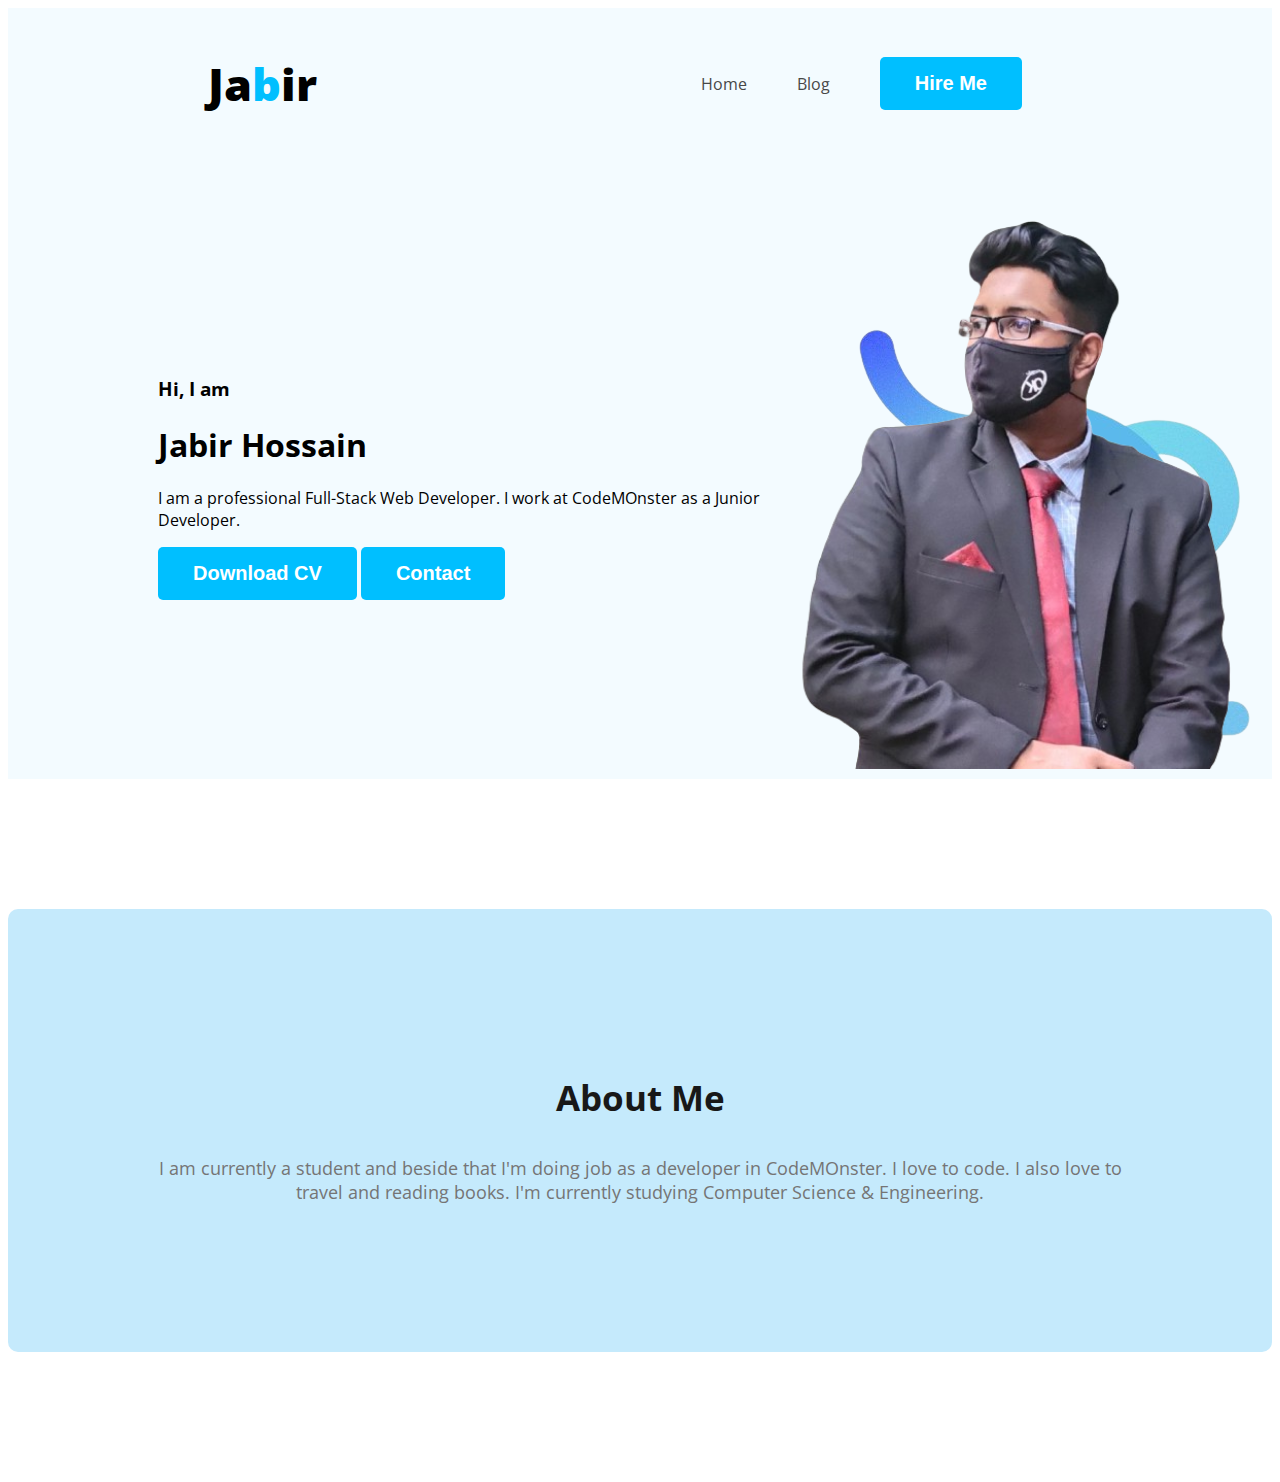
==== myport.html @ cfe682ff "Added a little bit of about section" ====
<!DOCTYPE html>
<html lang="en">
<head>
    <meta charset="UTF-8">
    <meta name="viewport" content="width=device-width, initial-scale=1.0">
    <title>My Web Dev Portfolio</title>

    <link rel="preconnect" href="https://fonts.googleapis.com">
<link rel="preconnect" href="https://fonts.gstatic.com" crossorigin>
<link href="https://fonts.googleapis.com/css2?family=Open+Sans:wght@400;700;800&display=swap" rel="stylesheet">

    <link rel="stylesheet" href="styles/webport.css">
</head>
<body>

    <header class="header" style="background-image: url('home.png');">
        <nav>
            <h3 class="nav-name">
                Ja<span class="spname">b</span>ir
            </h3>

            <ul>
                <li><a href="">Home</a></li>
                <li><a href="">Blog</a></li>
                <li>
                    <button class="pri-button1">
                        Hire Me
                    </button>
                </li>
            </ul>
        </nav>

        <div class="banner">
            <div class="banner-cont">
                <h3 class="ban-greet">Hi, I am</h3>
                <h1 class="ban-titl">Jabir Hossain</h1>
                <p banner-des>I am a professional Full-Stack Web Developer. I work at CodeMOnster as a Junior Developer. </p>
                <button class="pri-button1">Download CV</button>
                <button class="pri-button1">Contact</button>
            </div>
            <img class="main-pic" src="me.png" alt="">
        </div>

    </header>

    <main>

    </main>
        <section class="about">
            <h3 class="sec-titl">About Me</h3>
            <p class="sec-des">I am currently a student and beside that I'm doing job as a developer in CodeMOnster. I love to code. I also love to travel and reading books. I'm currently studying Computer Science & Engineering.</p>
        </section>

    <footer>

    </footer>
    
</body>
</html>
---- styles/webport.css ----
body{
    font-family: 'Open Sans', sans-serif;
}

nav{
    display: flex;
    justify-content: space-between;
    align-items: center;
    margin: 0 200px;
}

.spname{
    color:deepskyblue;
}

.nav-name{
    font-size: 45px;
    font-weight: 800;
}

nav>ul{
    display: flex;
    align-items:center;
    
}

nav li{
    list-style: none;
    margin-right: 50px;
    text-decoration: none;
    
}

nav a{
    text-decoration: none;
    color: #474747;
}

.pri-button1{
    border-radius: 5px;
    background: deepskyblue;
    border: 0;
    color: #fff;
    font-size: 20px;
    font-weight: 700;
    padding: 15px 35px;
}

.header{
    background-color:#f3fbff ;
    background-repeat: no-repeat;
    background-position: bottom right;
}

.banner{
    padding: 30px 30px 10px 150px;
    display: flex;
    align-items: center;
    justify-content: space-between;
}

.banner-cont{
    max-width: 500;
}
.banner .main-pic{
    width: 500px;
}

.banner-greet{
    font-size: 45px;
    color: #474747;
    margin-bottom: 0;
    
}

.banner-titl{
    font-size: 85px;
    font-weight: 700;
    margin-top: 5px;
    margin-bottom: 20px;
}

.banner-des{
    margin-top: 5px;
    margin-bottom: 20px;
}

/* Main section style starts */


/* About section */
.about{
    padding: 130px;
    border-radius: 10px;
    background-color: #c5eafc;
    margin: 130px 0;
}    

.sec-titl{
    color: #181818;
    text-align: center;
    font-size: 35px;
    font-weight: 700;
}

.sec-des{
    color: #757575;
    text-align: center;
    font-size: 18px;
}
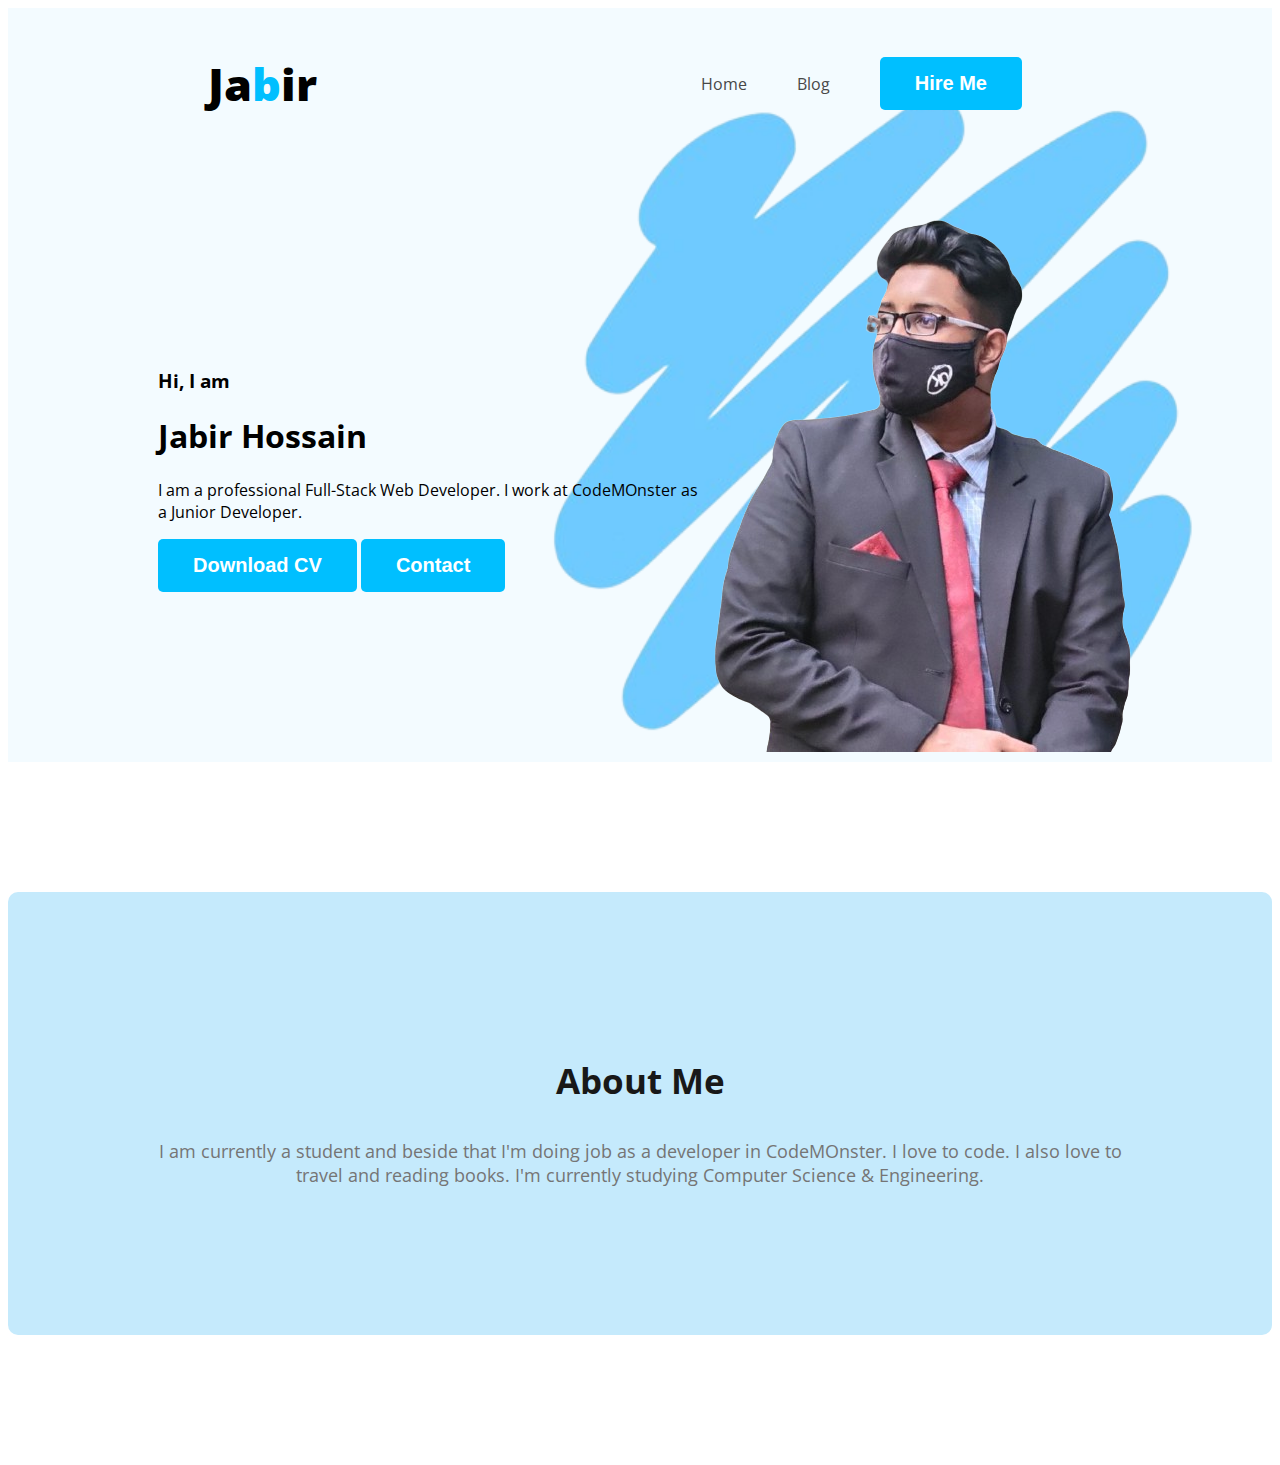
==== commit c43b829f: "added new background and set the image" ====
--- a/myport.html
+++ b/myport.html
@@ -13,7 +13,7 @@
 </head>
 <body>
 
-    <header class="header" style="background-image: url('home.png');">
+    <header class="header" style="background-image: url('bgr.png'); background-size: 800px 700px">
         <nav>
             <h3 class="nav-name">
                 Ja<span class="spname">b</span>ir
--- a/styles/webport.css
+++ b/styles/webport.css
@@ -85,6 +85,10 @@
     margin-bottom: 20px;
 }
 
+.main-pic{
+    margin-right: 100px;
+}
+
 /* Main section style starts */
 
 
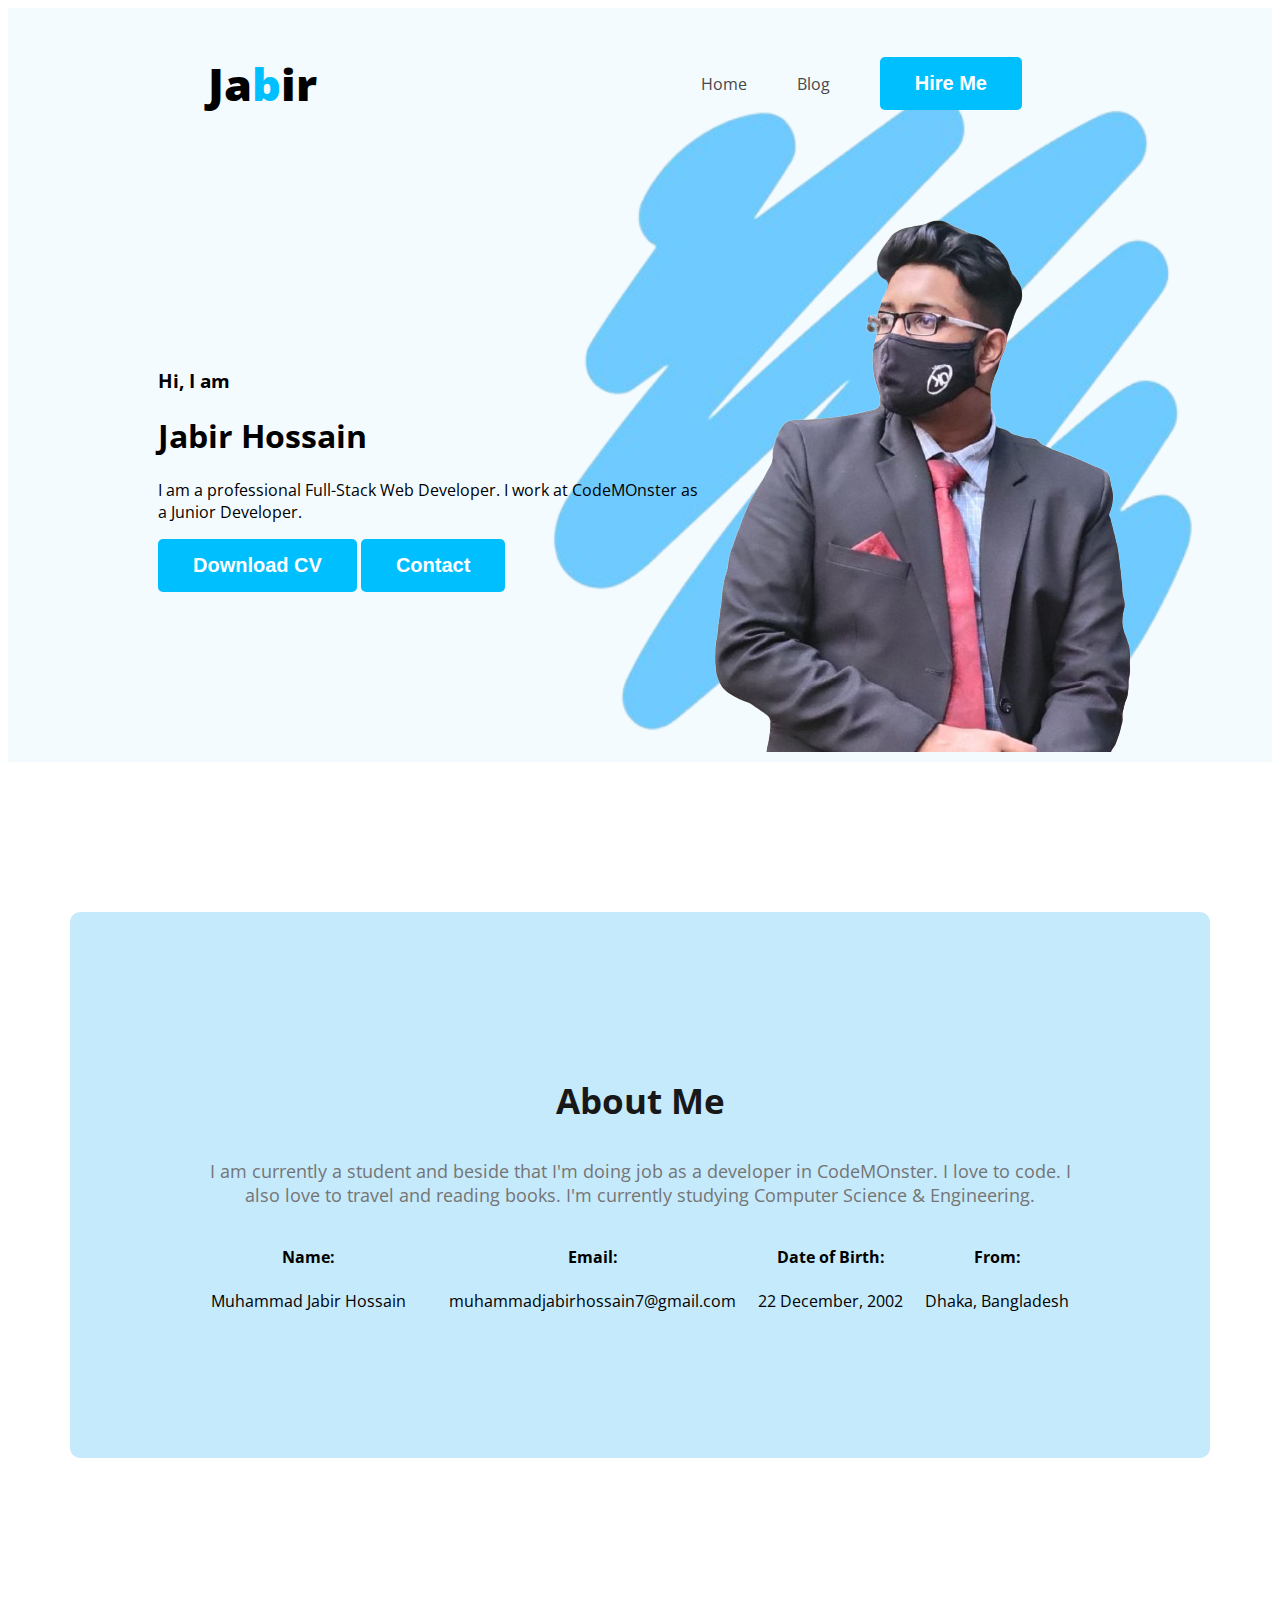
==== commit dfb3179d: "Completed about section" ====
--- a/myport.html
+++ b/myport.html
@@ -44,12 +44,41 @@
     </header>
 
     <main>
-
-    </main>
         <section class="about">
             <h3 class="sec-titl">About Me</h3>
             <p class="sec-des">I am currently a student and beside that I'm doing job as a developer in CodeMOnster. I love to code. I also love to travel and reading books. I'm currently studying Computer Science & Engineering.</p>
+
+            <div class="abt-info-cont">
+
+                <div class="abt-info">
+                    <h4 class="info-title">Name:</h4>
+                    <p class="info-des">Muhammad Jabir Hossain</p>
+                </div>
+
+                <div class="abt-info">
+                    <h4 class="info-title"></h4>
+                    <p class="info-des"></p>
+                </div>
+
+                <div class="abt-info">
+                    <h4 class="info-title">Email:</h4>
+                    <p class="info-des">muhammadjabirhossain7@gmail.com</p>
+                </div>
+
+                <div class="abt-info">
+                    <h4 class="info-title">Date of Birth:</h4>
+                    <p class="info-des">22 December, 2002</p>
+                </div>
+
+                <div class="abt-info">
+                    <h4 class="info-title">From:</h4>
+                    <p class="info-des">Dhaka, Bangladesh</p>
+                </div>
+
+            </div>
         </section>
+    </main>
+        
 
     <footer>
 
--- a/styles/webport.css
+++ b/styles/webport.css
@@ -90,6 +90,10 @@
 }
 
 /* Main section style starts */
+main{
+    max-width: 1140px;
+    margin: 0 auto;
+}
 
 
 /* About section */
@@ -97,7 +101,7 @@
     padding: 130px;
     border-radius: 10px;
     background-color: #c5eafc;
-    margin: 130px 0;
+    margin: 150px 0;
 }    
 
 .sec-titl{
@@ -111,4 +115,13 @@
     color: #757575;
     text-align: center;
     font-size: 18px;
+}
+
+.abt-info-cont{
+    display: flex;
+    justify-content: space-around;
+}
+
+.abt-info{
+    text-align: center;
 }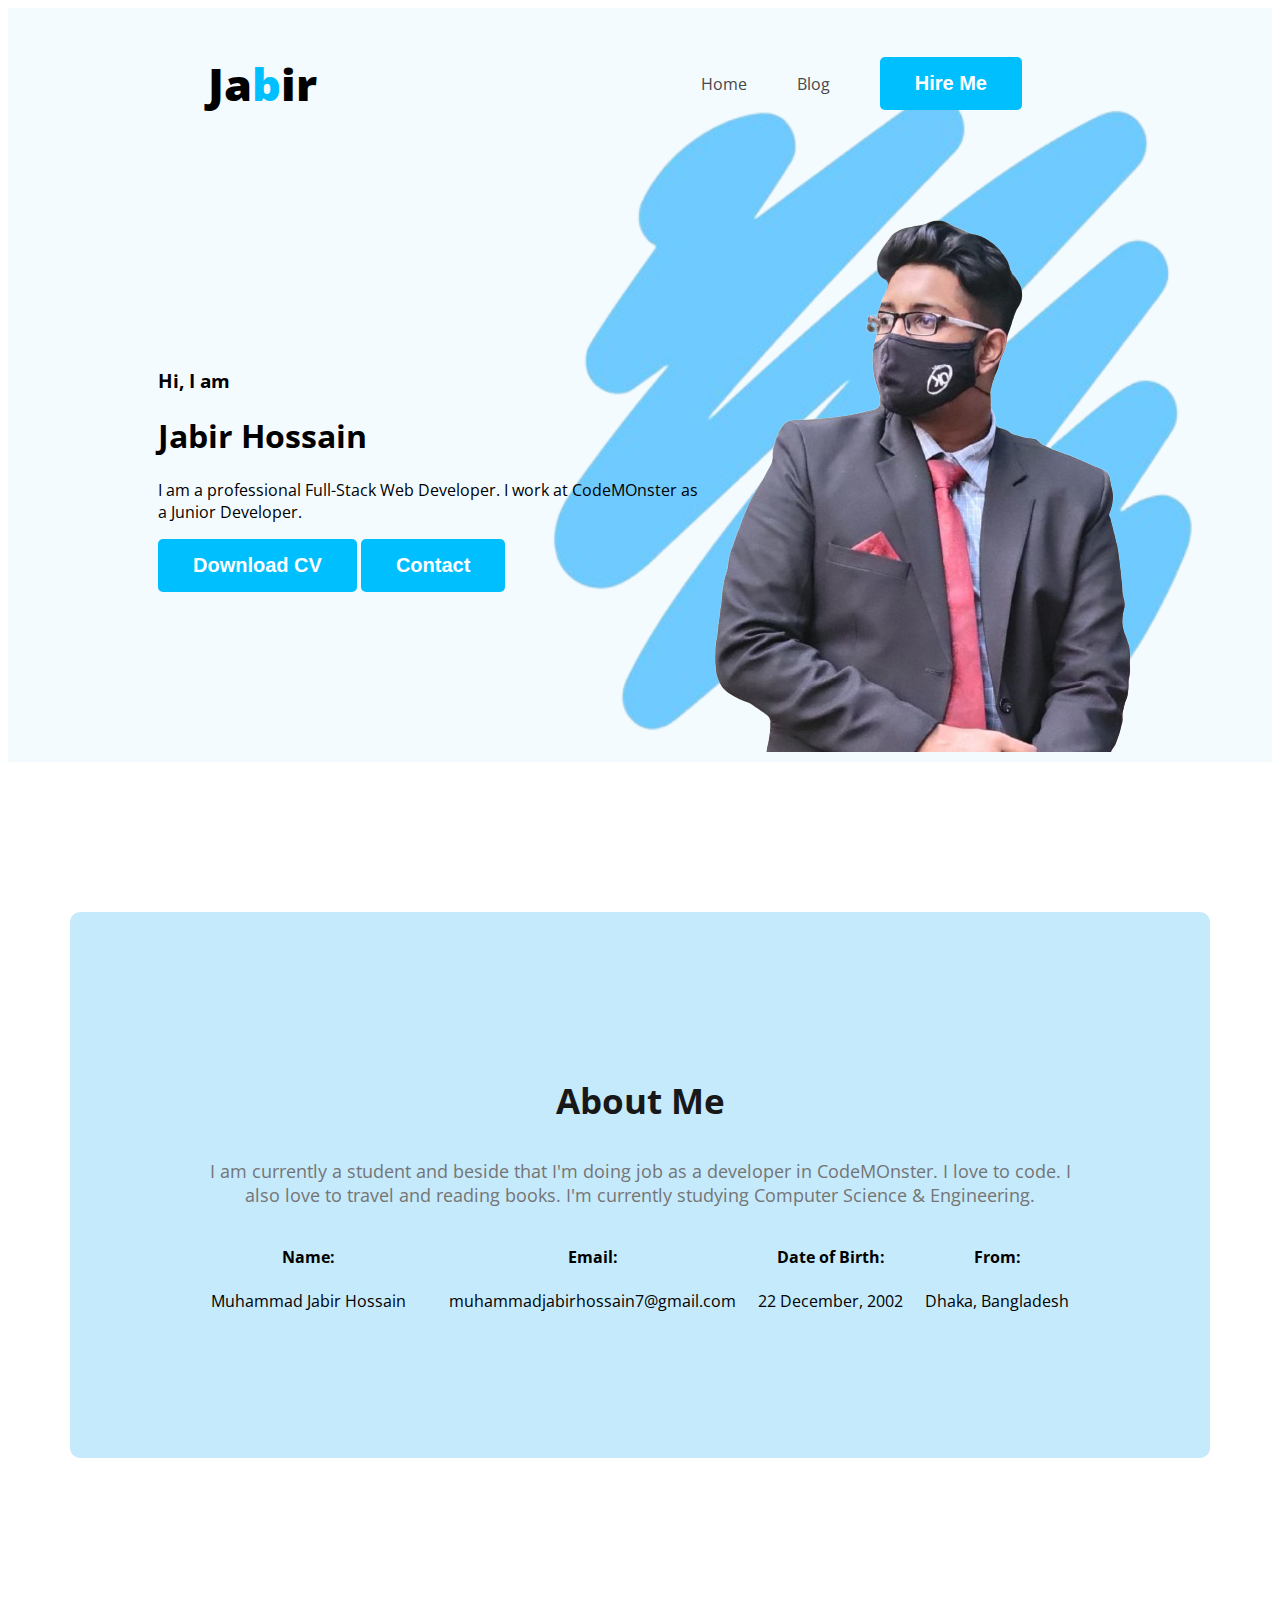
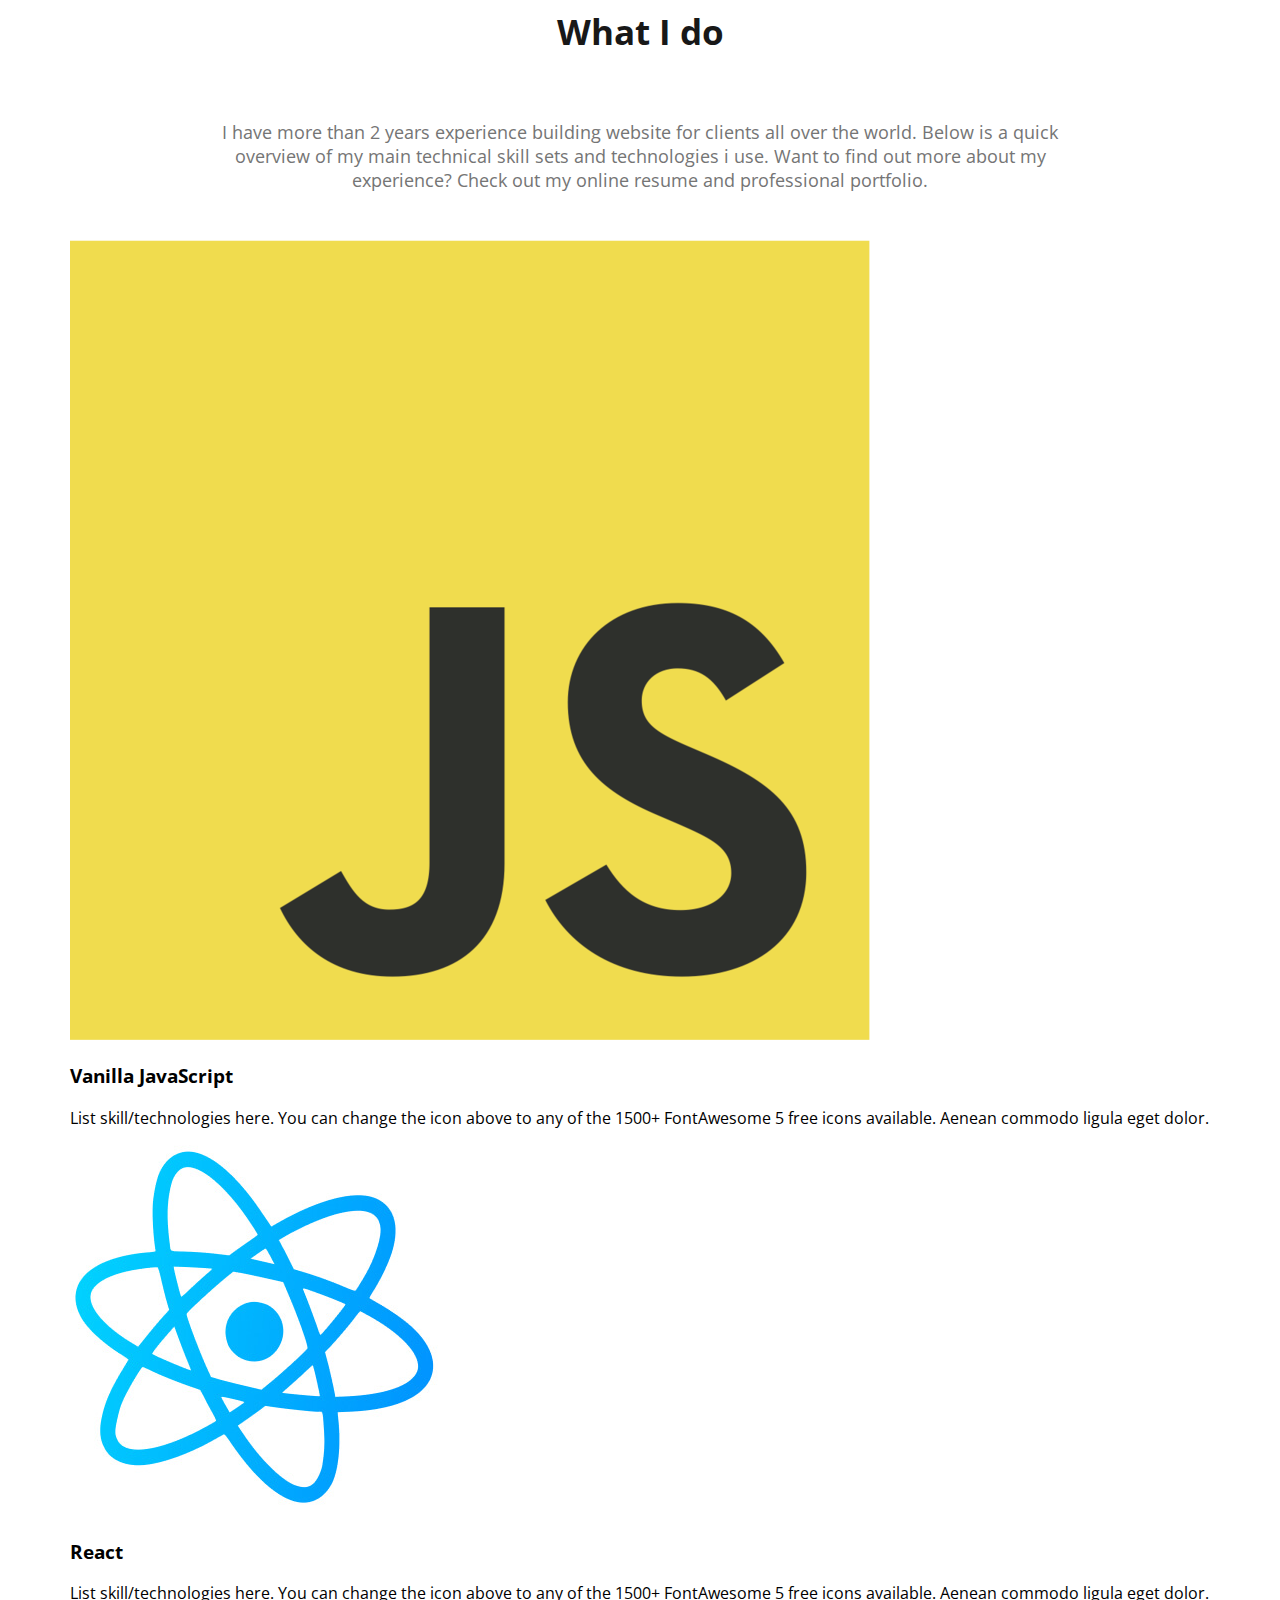
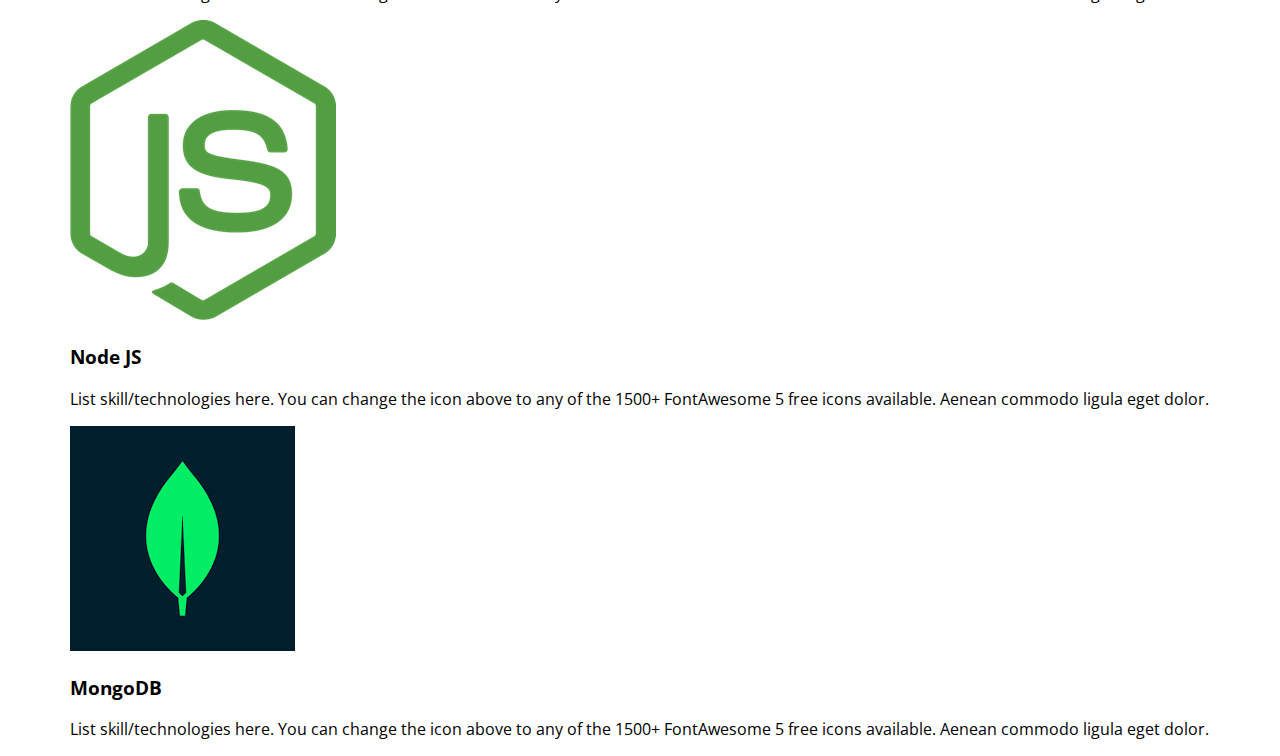
==== commit 6be897e0: "Added elements to What I do section" ====
--- a/myport.html
+++ b/myport.html
@@ -77,6 +77,43 @@
 
             </div>
         </section>
+
+
+        <!-- What I do section -->
+        <section>
+            <h3 class="sec-titl">What I do</h3>
+            <p id="i-do-des" class="sec-des">
+                I have more than 2 years experience building website for clients all over the world. Below is a quick overview of my main technical skill sets and technologies i use. Want to find out more about my experience? Check out my online resume and professional portfolio.
+            </p>
+            <div class="skills-cont">
+                <div class="skill">
+                    <img src="js.png" alt="">
+                    <h3 class="skill-titl">Vanilla JavaScript</h3>
+                    <p class="skill-des">List skill/technologies here. You can change the icon above to any of the 1500+ FontAwesome 5 free icons available. Aenean commodo ligula eget dolor.</p>
+                </div>
+
+                <div class="skill">
+                    <img src="react.jpg" alt="">
+                    <h3 class="skill-titl">React</h3>
+                    <p class="skill-des">List skill/technologies here. You can change the icon above to any of the 1500+ FontAwesome 5 free icons available. Aenean commodo ligula eget dolor.</p>
+                </div>
+
+                <div class="skill">
+                    <img src="nodejs.png" alt="">
+                    <h3 class="skill-titl">Node JS</h3>
+                    <p class="skill-des">List skill/technologies here. You can change the icon above to any of the 1500+ FontAwesome 5 free icons available. Aenean commodo ligula eget dolor.         </p>
+                </div>
+
+                <div class="skill">
+                    <img src="mongodb.png" alt="">
+                    <h3 class="skill-titl">MongoDB</h3>
+                    <p class="skill-des">List skill/technologies here. You can change the icon above to any of the 1500+ FontAwesome 5 free icons available. Aenean commodo ligula eget dolor.</p>
+                </div>
+            </div>
+
+        </section>
+
+
     </main>
         
 
--- a/styles/webport.css
+++ b/styles/webport.css
@@ -124,4 +124,9 @@
 
 .abt-info{
     text-align: center;
+}
+
+
+#i-do-des{
+    padding: 30px 150px;
 }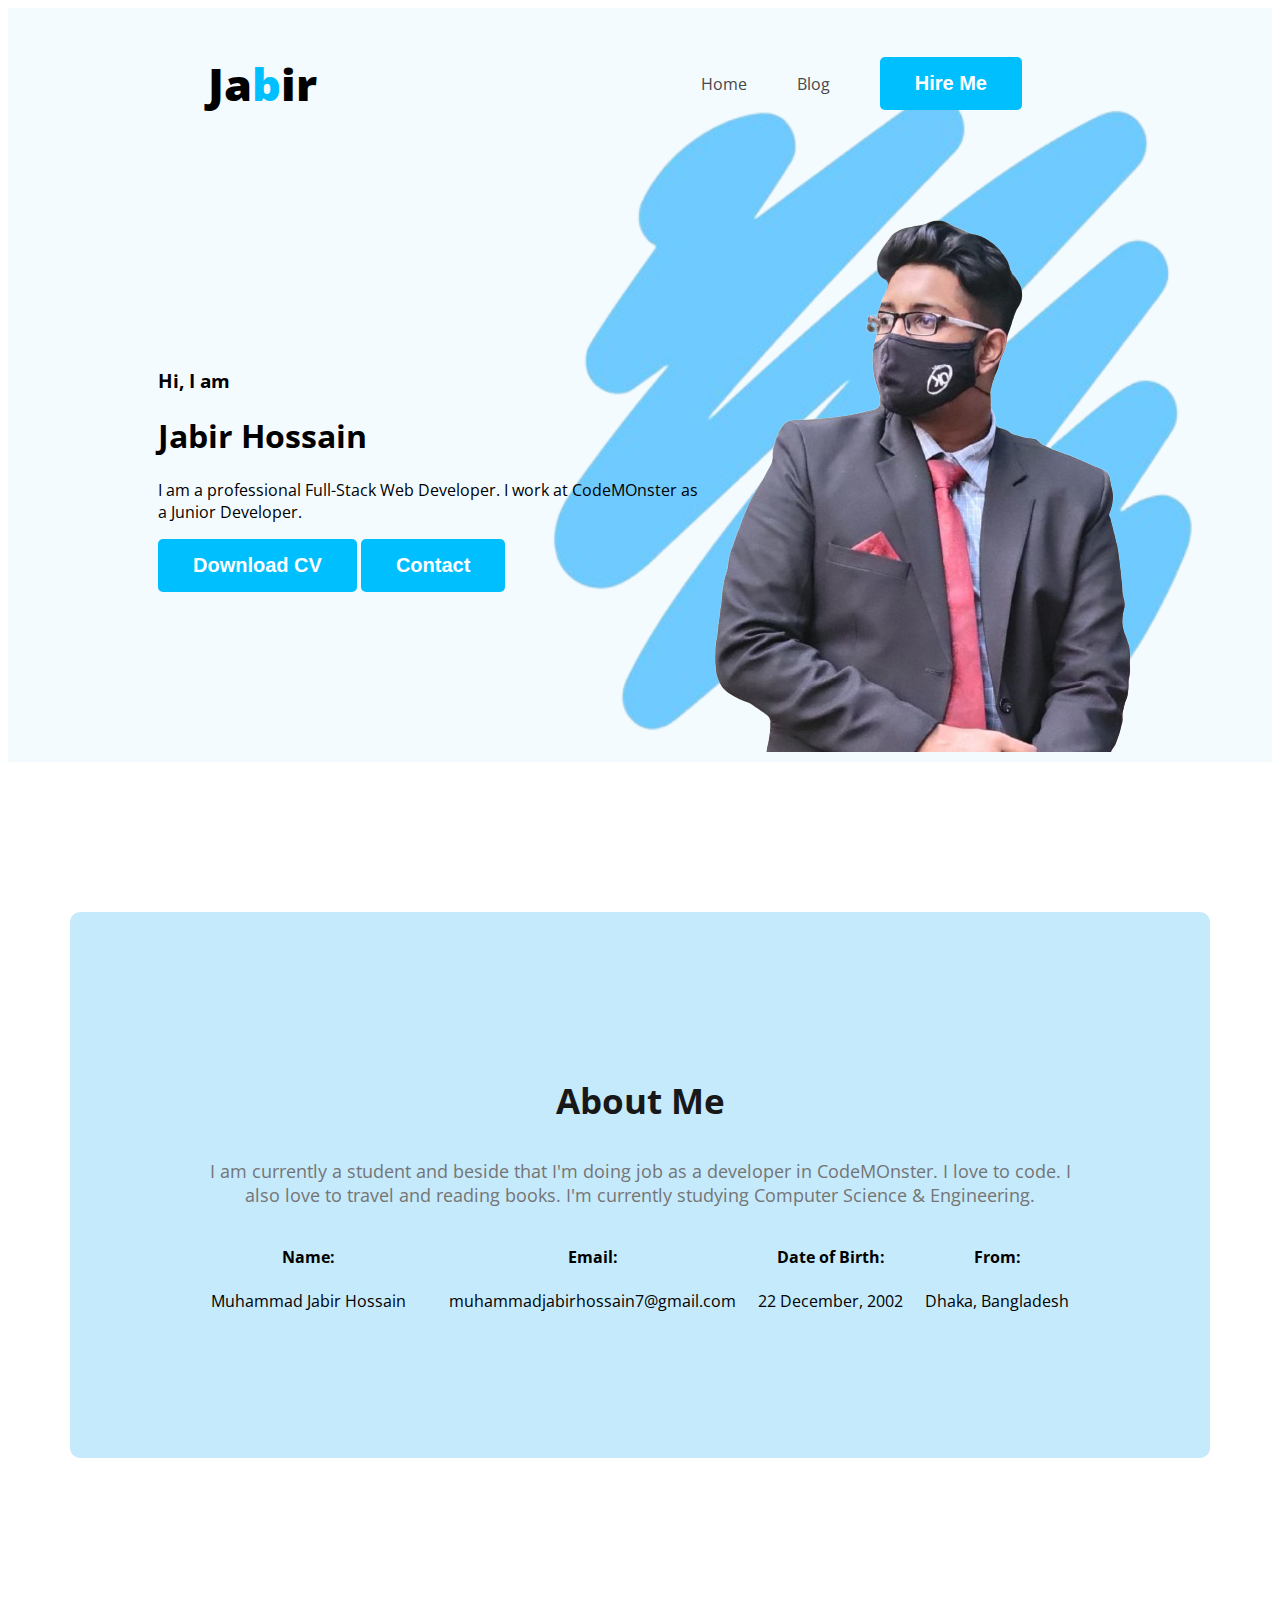
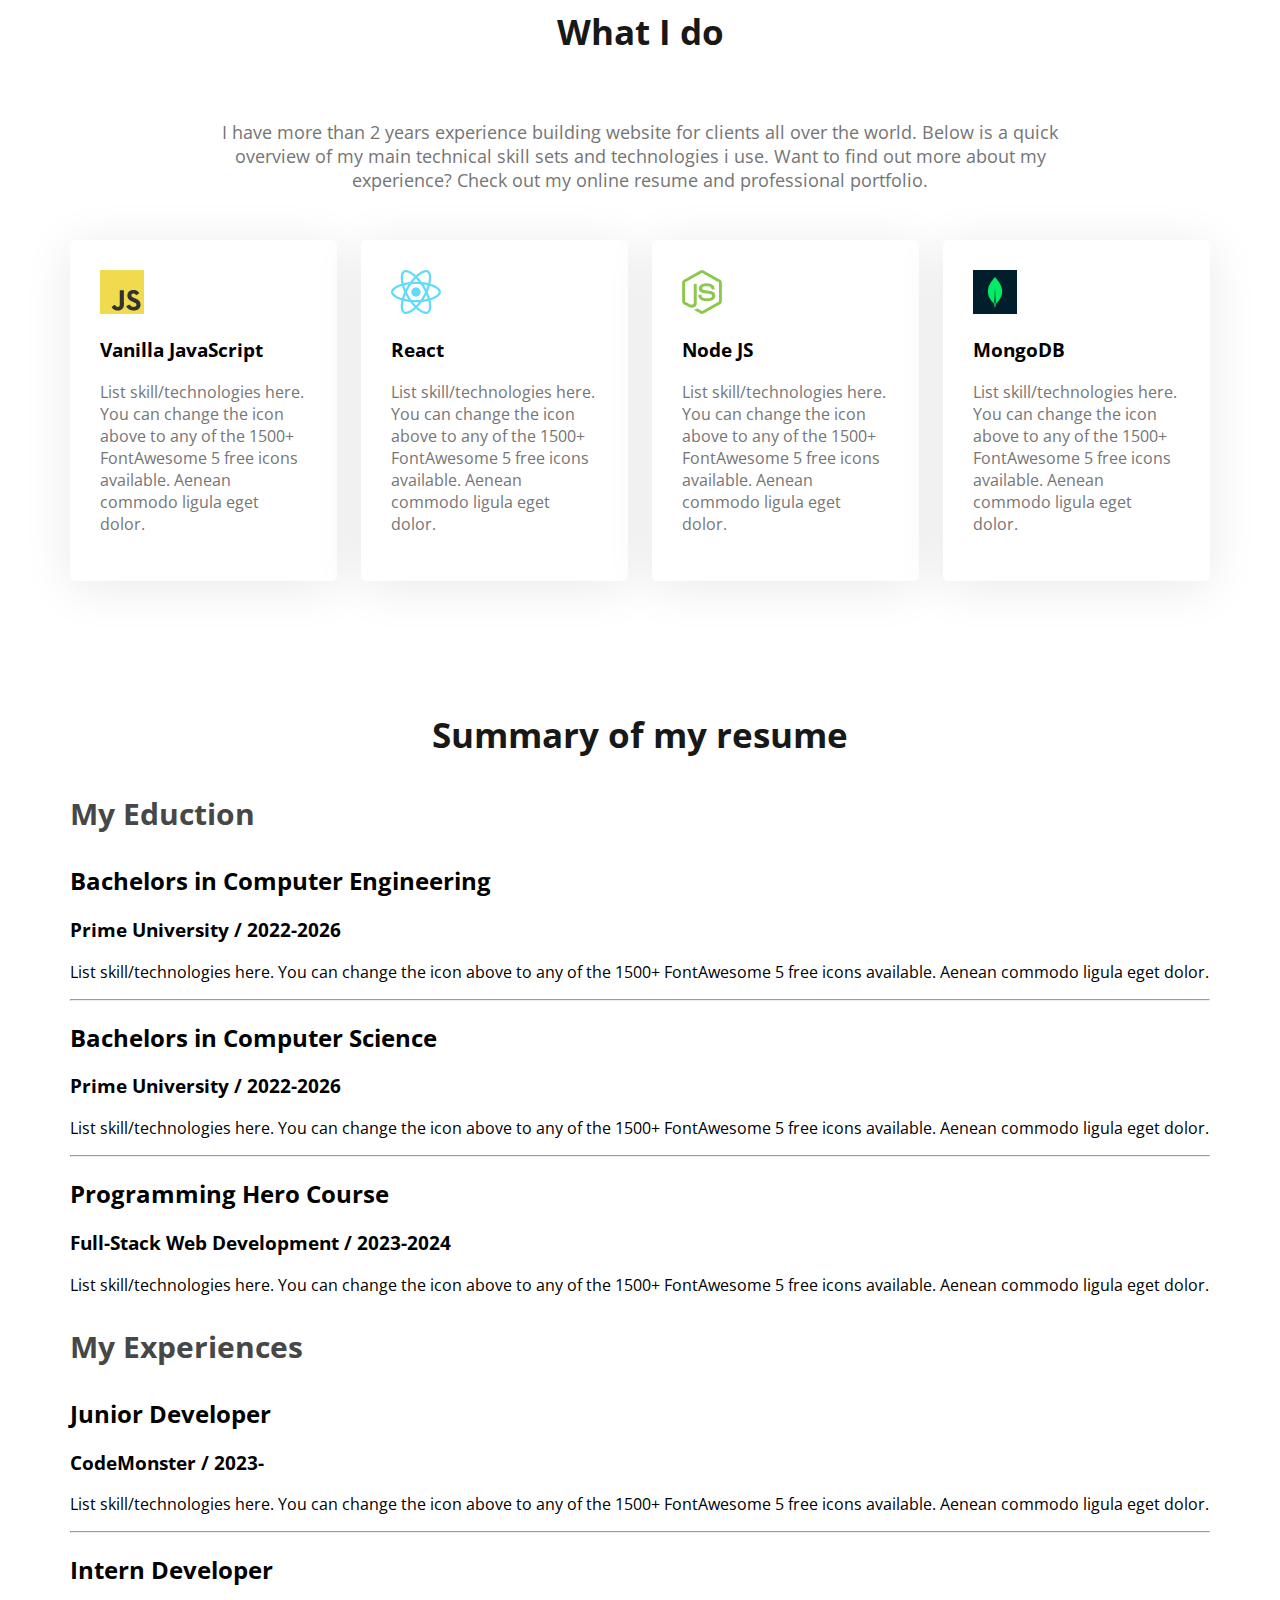
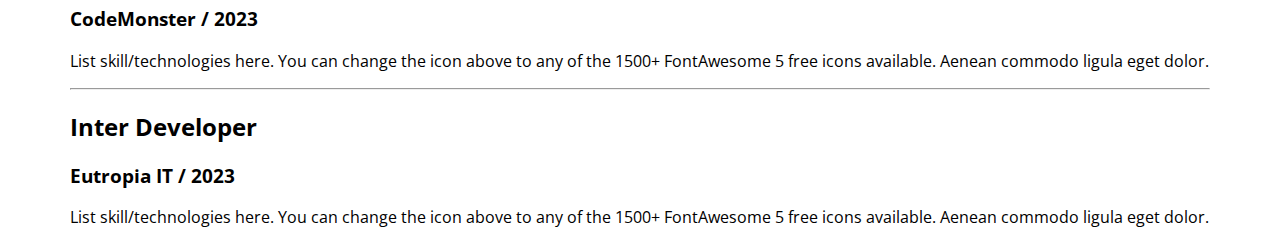
==== commit 0471c3e2: "Resume part without styling" ====
--- a/myport.html
+++ b/myport.html
@@ -93,7 +93,7 @@
                 </div>
 
                 <div class="skill">
-                    <img src="react.jpg" alt="">
+                    <img src="react.png" alt="">
                     <h3 class="skill-titl">React</h3>
                     <p class="skill-des">List skill/technologies here. You can change the icon above to any of the 1500+ FontAwesome 5 free icons available. Aenean commodo ligula eget dolor.</p>
                 </div>
@@ -105,12 +105,72 @@
                 </div>
 
                 <div class="skill">
-                    <img src="mongodb.png" alt="">
+                    <img src="mongo.png" alt="">
                     <h3 class="skill-titl">MongoDB</h3>
                     <p class="skill-des">List skill/technologies here. You can change the icon above to any of the 1500+ FontAwesome 5 free icons available. Aenean commodo ligula eget dolor.</p>
                 </div>
             </div>
 
+        </section>
+
+        <!-- resume section -->
+
+        <section>
+            <h3 class="sec-titl">Summary of my resume</h3>
+
+            <div class="resume-cont">
+                <div class="resume-col">
+                    <h3 class="resume-col-titl">My Eduction</h3>
+
+                    <div class="resume-item">
+                        <h2 class="resume-item-titl">Bachelors in Computer Engineering</h2>
+                        <h3 class="resume-item-inst">Prime University / 2022-2026</h3>
+                        <p class="resume-item-des">List skill/technologies here. You can change the icon above 
+                            to any of the 1500+ FontAwesome 5 free icons available. Aenean commodo ligula eget dolor.</p>
+                    </div>
+                    <hr>
+                    <div class="resume-item">
+                        <h2 class="resume-item-titl">Bachelors in Computer Science</h2>
+                        <h3 class="resume-item-inst">Prime University / 2022-2026</h3>
+                        <p class="resume-item-des">List skill/technologies here. You can change the icon above 
+                            to any of the 1500+ FontAwesome 5 free icons available. Aenean commodo ligula eget dolor.</p>
+                    </div>
+                    <hr>
+                    <div class="resume-item">
+                        <h2 class="resume-item-titl">Programming Hero Course</h2>
+                        <h3 class="resume-item-inst">Full-Stack Web Development / 2023-2024</h3>
+                        <p class="resume-item-des">List skill/technologies here. You can change the icon above 
+                            to any of the 1500+ FontAwesome 5 free icons available. Aenean commodo ligula eget dolor.</p>
+                    </div>
+                </div>
+
+
+                <div class="resume-col">
+                    <h3 class="resume-col-titl">My Experiences</h3>
+
+                    <div class="resume-item">
+                        <h2 class="resume-item-titl">Junior Developer</h2>
+                        <h3 class="resume-item-inst">CodeMonster / 2023-</h3>
+                        <p class="resume-item-des">List skill/technologies here. You can change the icon above 
+                            to any of the 1500+ FontAwesome 5 free icons available. Aenean commodo ligula eget dolor.</p>
+                    </div>
+                    <hr>
+                    <div class="resume-item">
+                        <h2 class="resume-item-titl">Intern Developer</h2>
+                        <h3 class="resume-item-inst">CodeMonster / 2023</h3>
+                        <p class="resume-item-des">List skill/technologies here. You can change the icon above 
+                            to any of the 1500+ FontAwesome 5 free icons available. Aenean commodo ligula eget dolor.</p>
+                    </div>
+                    <hr>
+                    <div class="resume-item">
+                        <h2 class="resume-item-titl">Inter Developer</h2>
+                        <h3 class="resume-item-inst">Eutropia IT / 2023</h3>
+                        <p class="resume-item-des">List skill/technologies here. You can change the icon above 
+                            to any of the 1500+ FontAwesome 5 free icons available. Aenean commodo ligula eget dolor.</p>
+                    </div>
+                    
+                </div>
+            </div>
         </section>
 
 
--- a/styles/webport.css
+++ b/styles/webport.css
@@ -95,6 +95,10 @@
     margin: 0 auto;
 }
 
+main section{
+    margin-top: 130px;
+}
+
 
 /* About section */
 .about{
@@ -126,7 +130,32 @@
     text-align: center;
 }
 
+/* What I do */
 
 #i-do-des{
     padding: 30px 150px;
+}
+
+.skills-cont{
+    display: flex;
+    gap: 24px;
+}
+
+.skill{
+    padding: 30px;
+    border-radius: 5px;
+    background: #fff;
+    box-shadow: 0px 6px 50px 0px rgba(0, 0, 0, 0.09);
+}
+
+.skill-des{
+    color: #757575;
+}
+
+/* resume section */
+
+.resume-col-titl{
+    color: #474747;
+    font-size: 30px;
+    font-weight: 700;
 }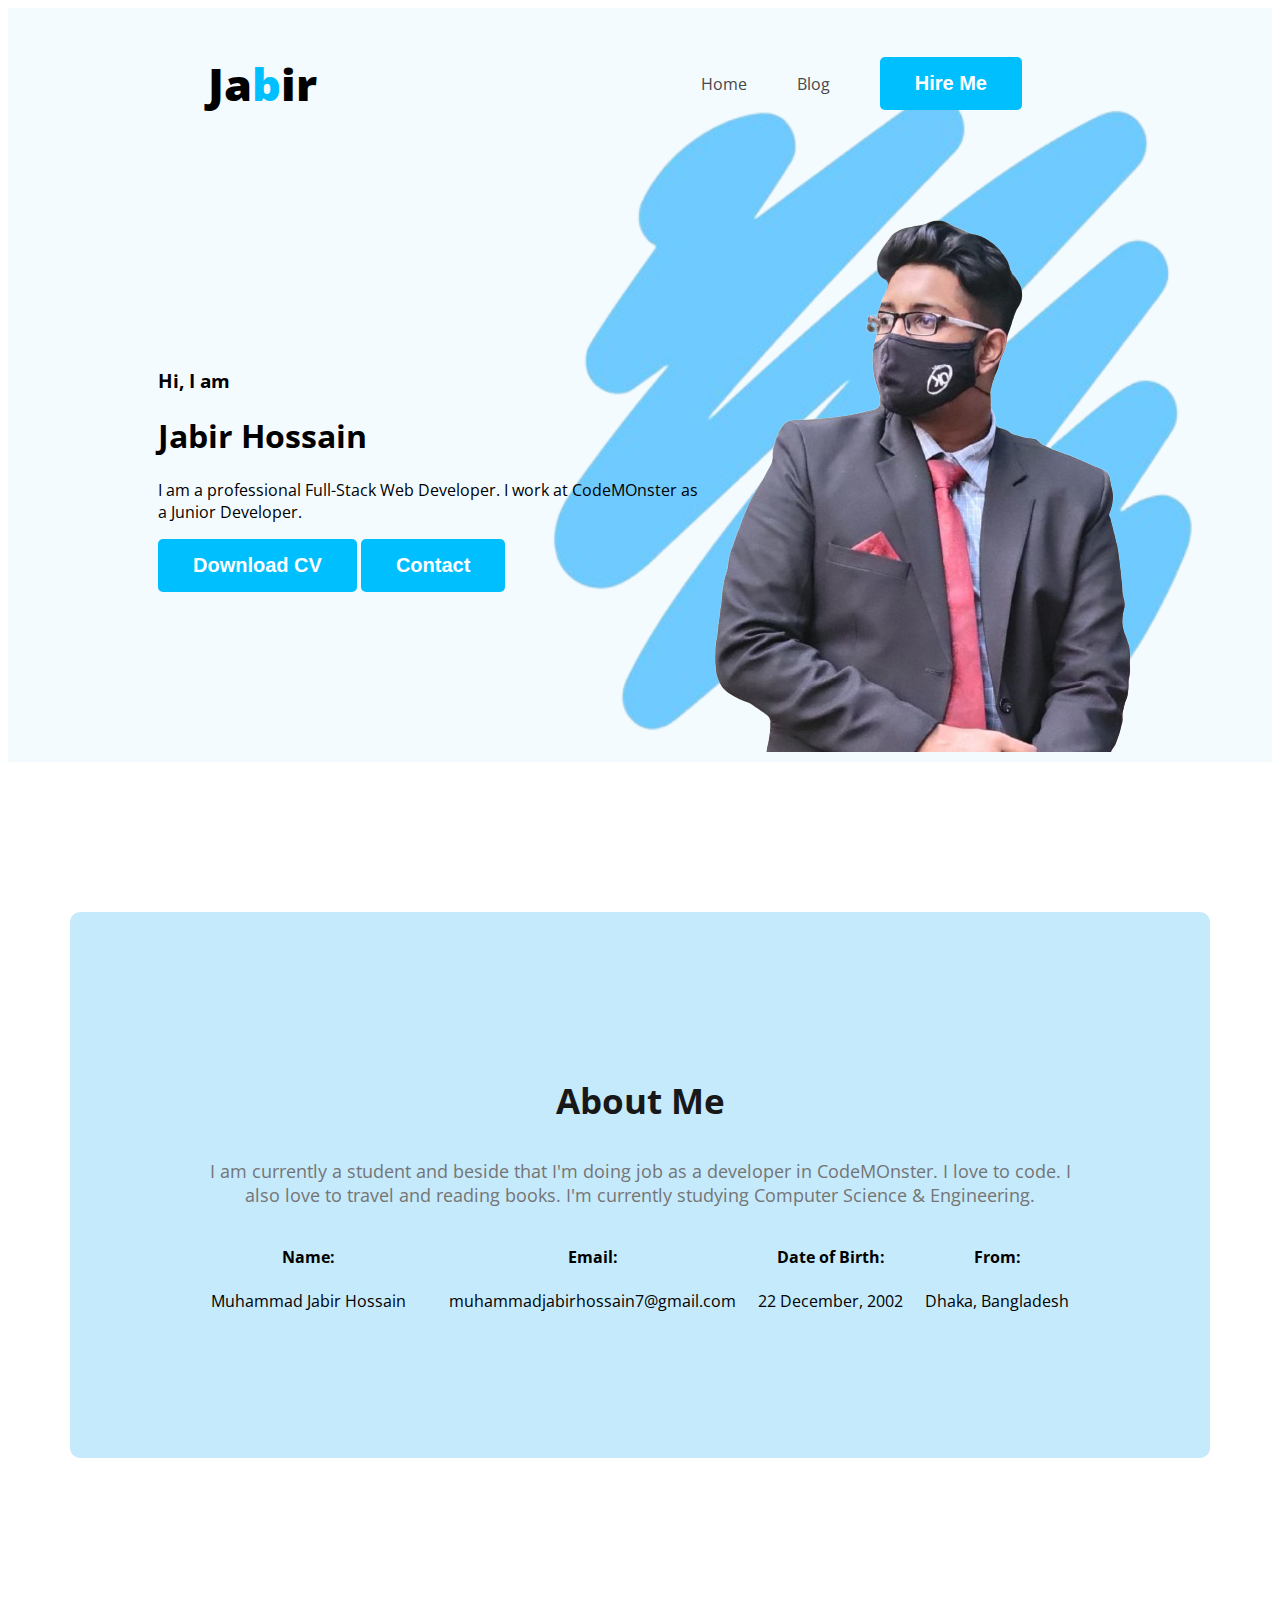
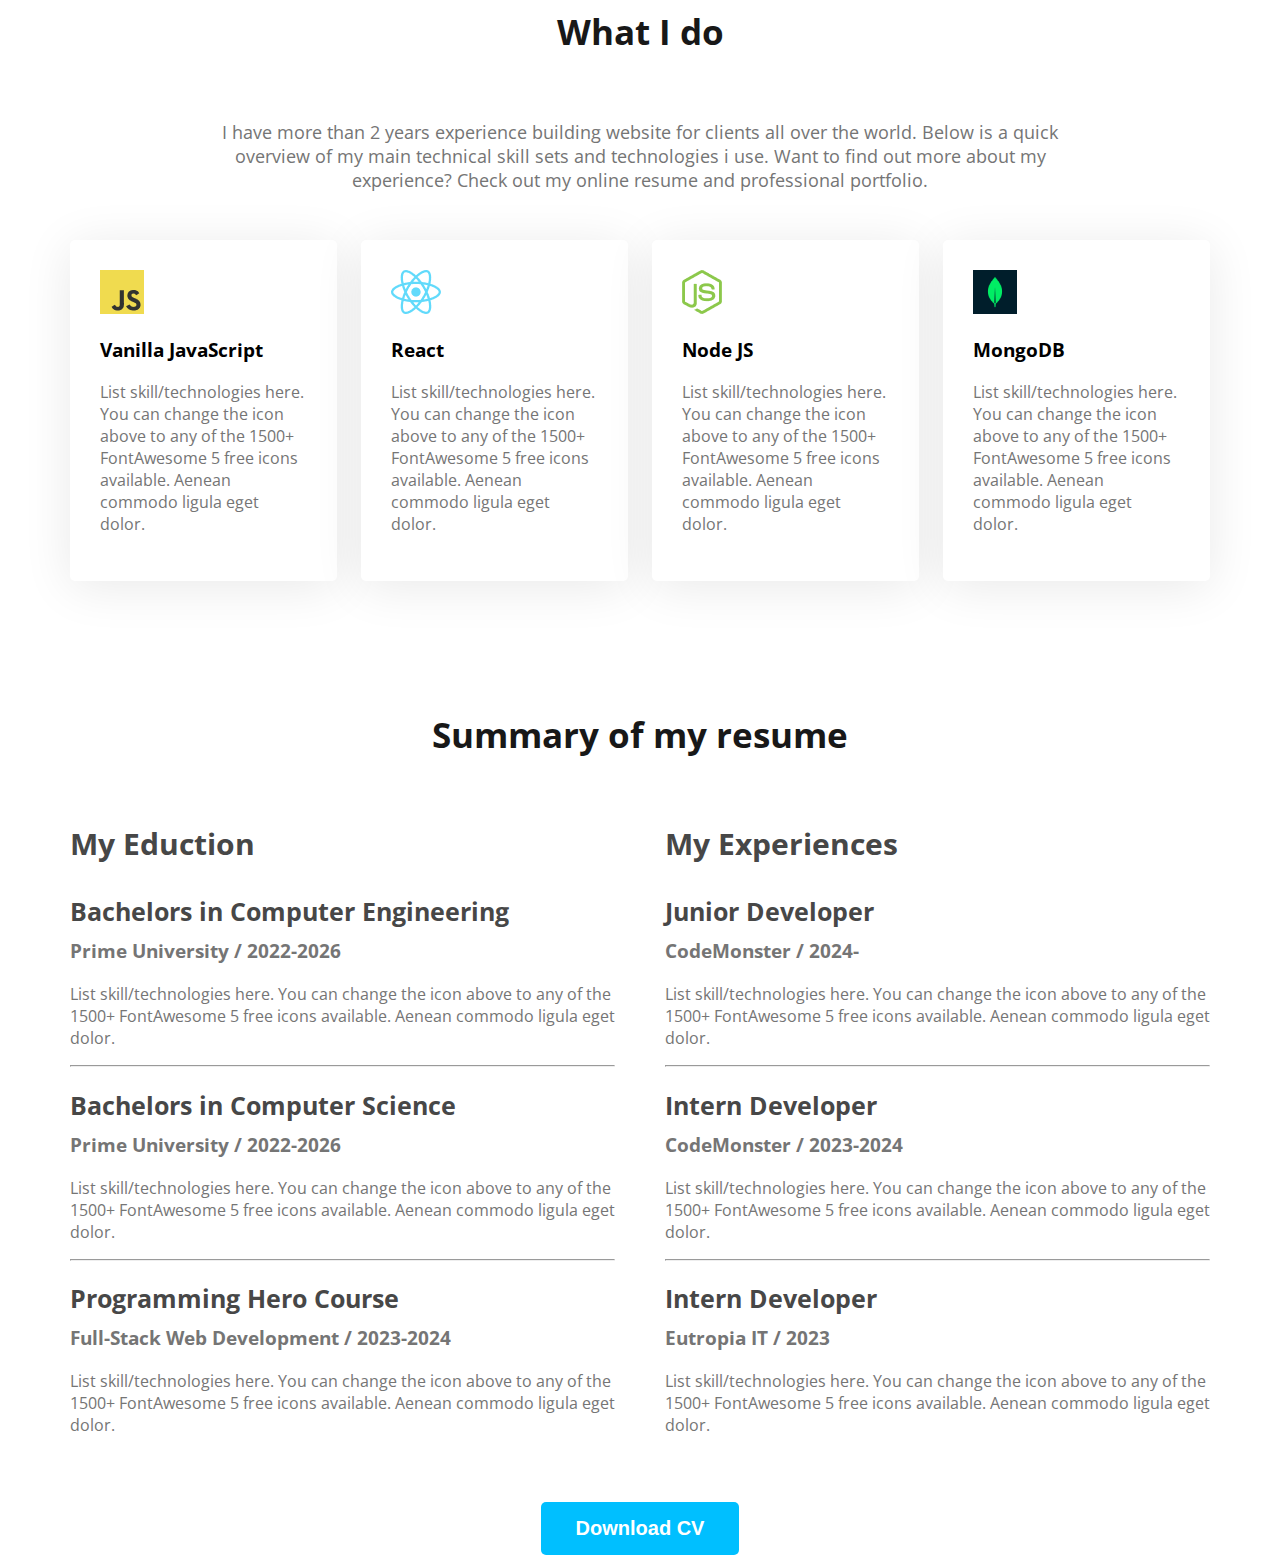
==== commit 47a9e2fb: "Completed resume part and added a download cv button" ====
--- a/myport.html
+++ b/myport.html
@@ -150,26 +150,29 @@
 
                     <div class="resume-item">
                         <h2 class="resume-item-titl">Junior Developer</h2>
-                        <h3 class="resume-item-inst">CodeMonster / 2023-</h3>
+                        <h3 class="resume-item-inst">CodeMonster / 2024-</h3>
                         <p class="resume-item-des">List skill/technologies here. You can change the icon above 
                             to any of the 1500+ FontAwesome 5 free icons available. Aenean commodo ligula eget dolor.</p>
                     </div>
                     <hr>
                     <div class="resume-item">
                         <h2 class="resume-item-titl">Intern Developer</h2>
-                        <h3 class="resume-item-inst">CodeMonster / 2023</h3>
+                        <h3 class="resume-item-inst">CodeMonster / 2023-2024</h3>
                         <p class="resume-item-des">List skill/technologies here. You can change the icon above 
                             to any of the 1500+ FontAwesome 5 free icons available. Aenean commodo ligula eget dolor.</p>
                     </div>
                     <hr>
                     <div class="resume-item">
-                        <h2 class="resume-item-titl">Inter Developer</h2>
+                        <h2 class="resume-item-titl">Intern Developer</h2>
                         <h3 class="resume-item-inst">Eutropia IT / 2023</h3>
                         <p class="resume-item-des">List skill/technologies here. You can change the icon above 
                             to any of the 1500+ FontAwesome 5 free icons available. Aenean commodo ligula eget dolor.</p>
                     </div>
                     
                 </div>
+            </div>
+            <div class="downl-cv">
+                <button class="pri-button1">Download CV</button>
             </div>
         </section>
 
--- a/styles/webport.css
+++ b/styles/webport.css
@@ -158,4 +158,35 @@
     color: #474747;
     font-size: 30px;
     font-weight: 700;
+}
+
+.resume-cont{
+    display: flex;
+    gap: 50px;
+}
+
+.resume-item-titl{
+    color: #474747;
+    font-size: 25px;
+    font-weight: 700;
+    margin-bottom: 10px;
+
+}
+
+.resume-item-inst{
+    margin-bottom: 20px;
+    margin-top: 0px;
+}
+.resume-item-des, .resume-item-inst{
+    color: #757575;
+}
+
+.resume-cont hr{
+    margin: 0px;
+}
+
+.downl-cv{
+    text-align: center;
+    margin-top: 50px;
+    
 }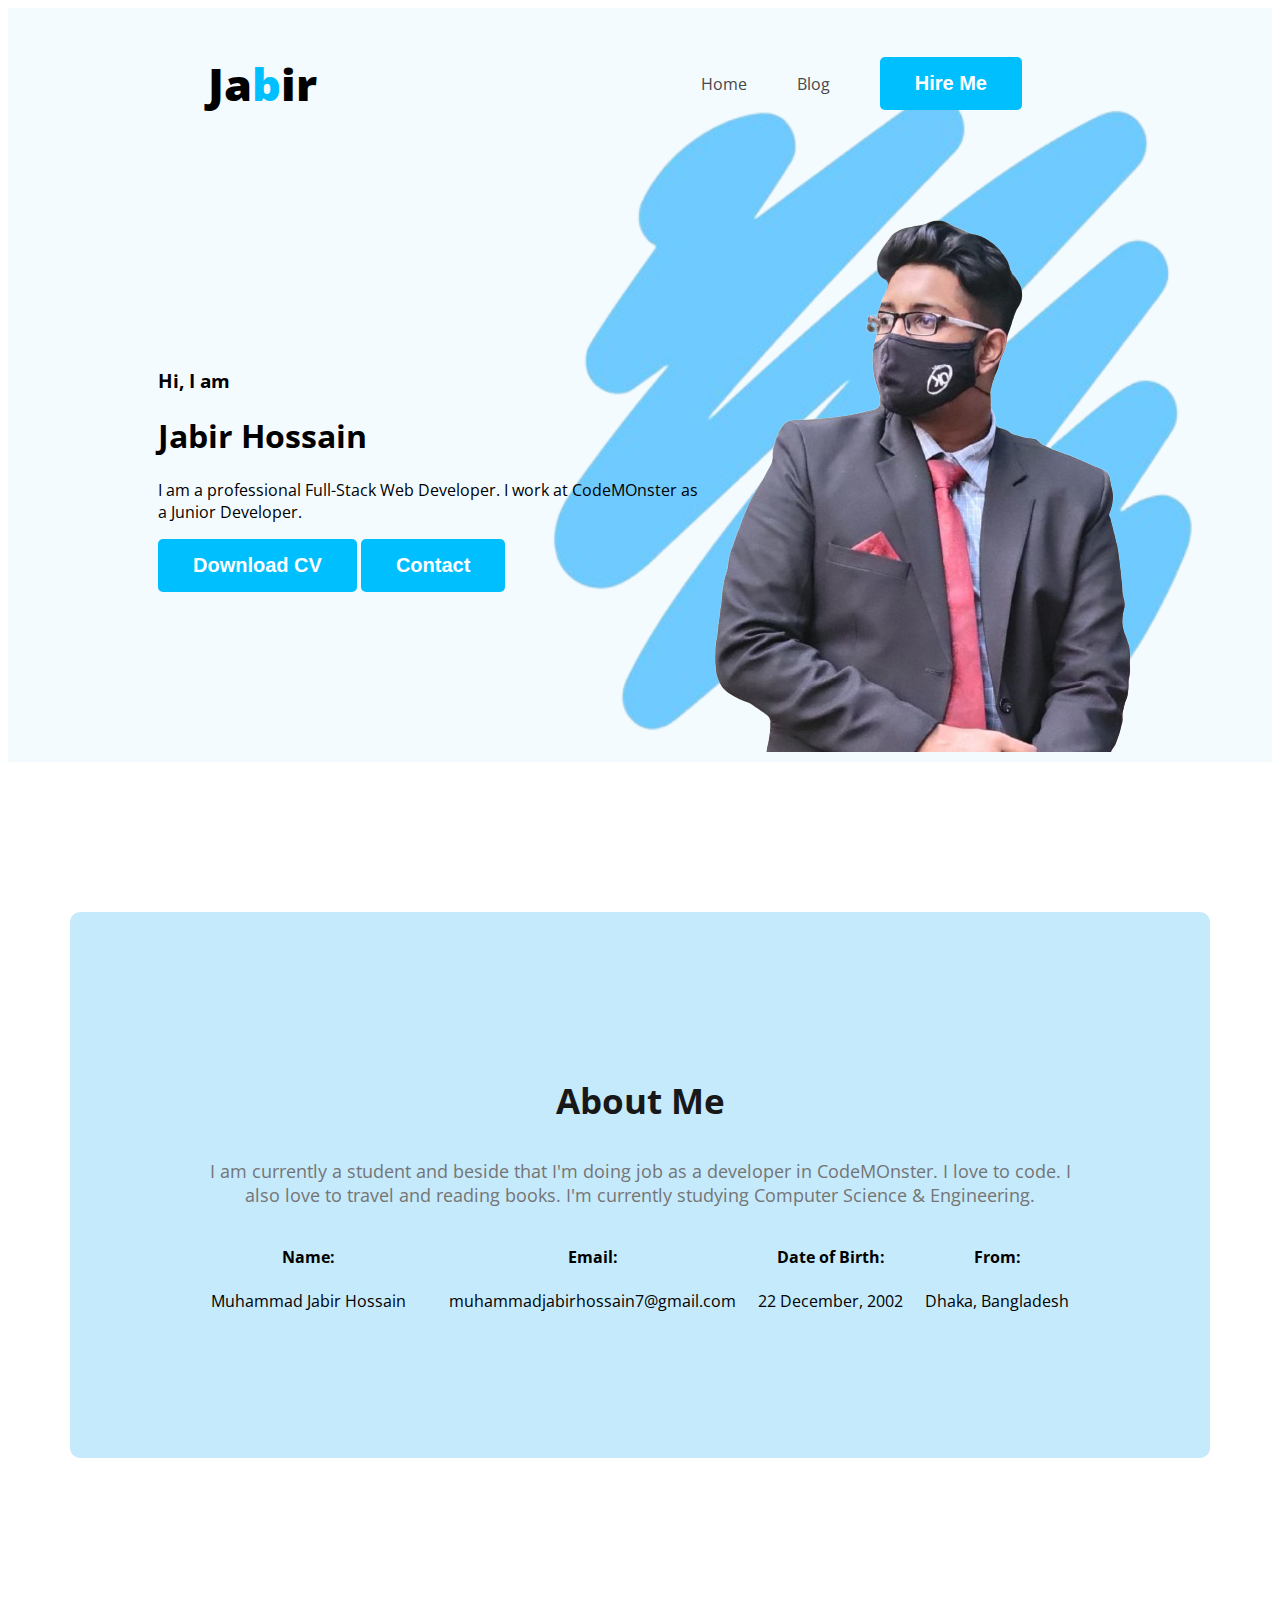
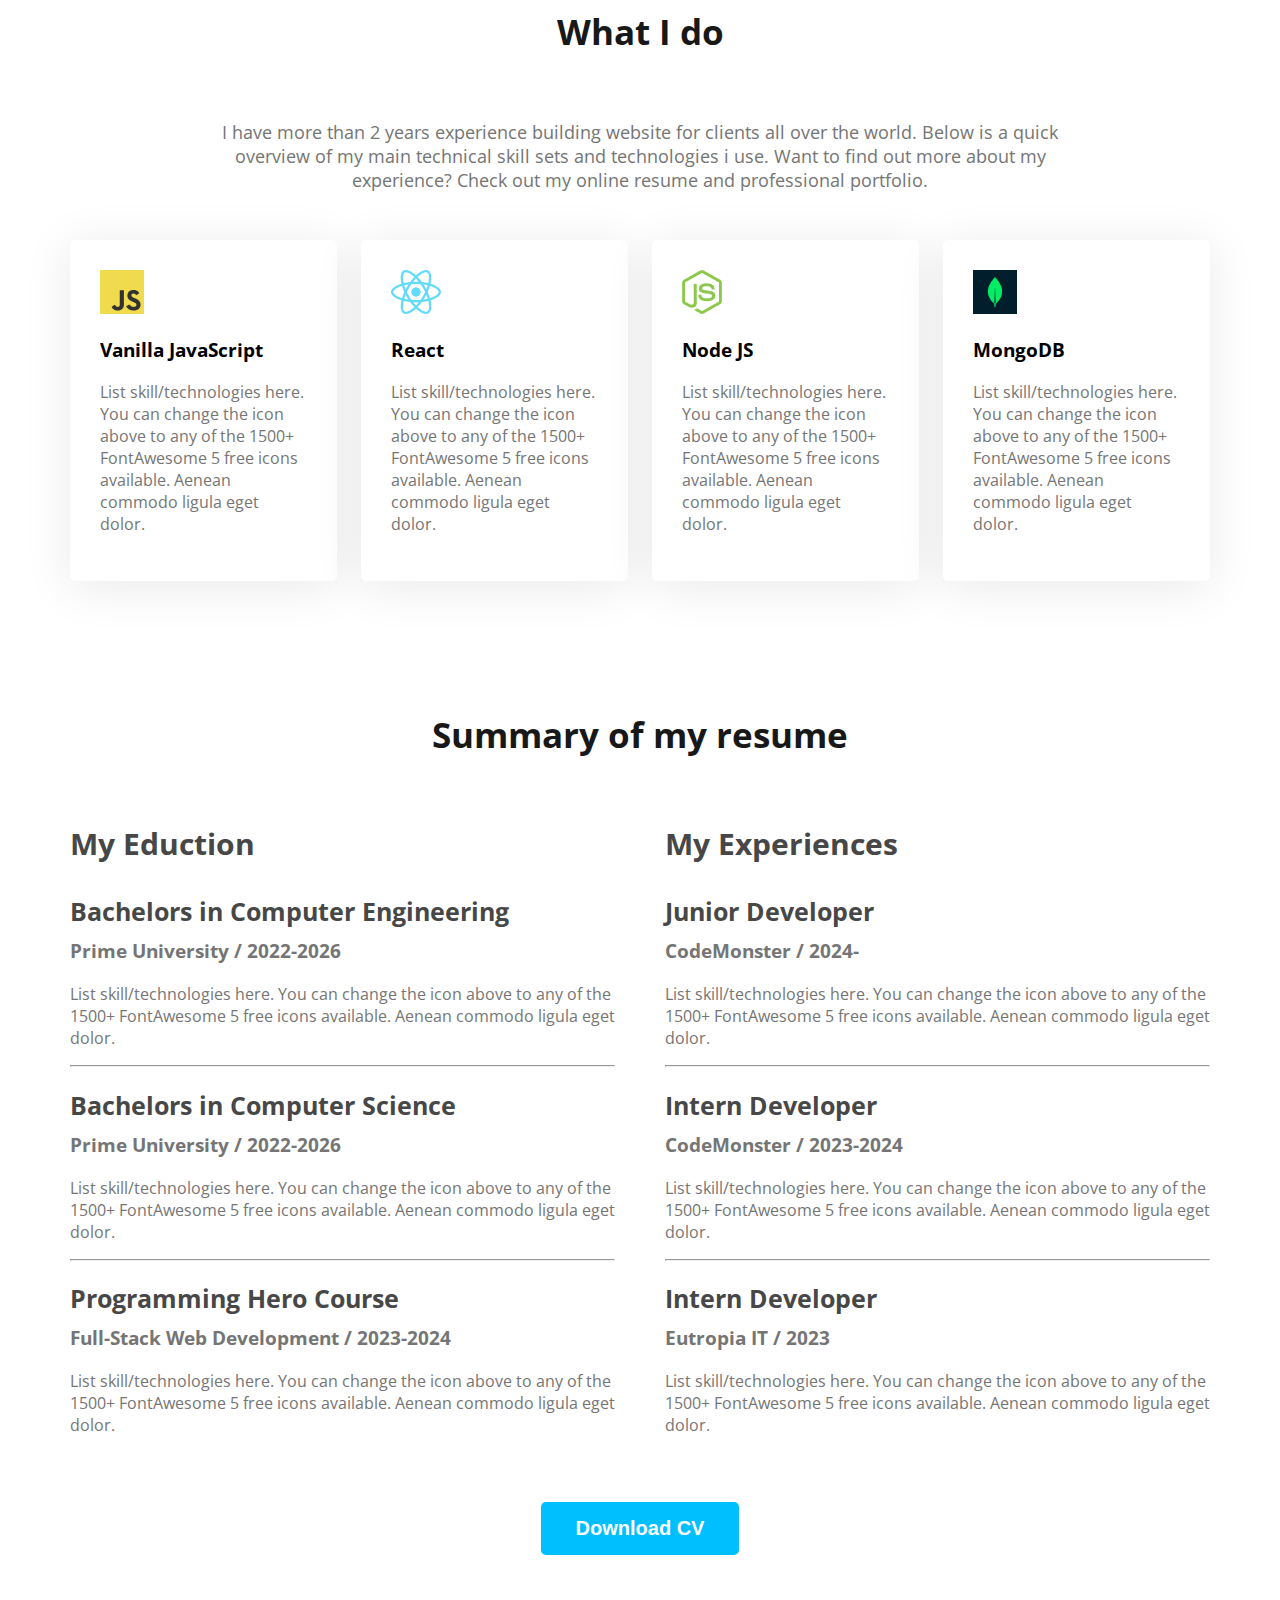
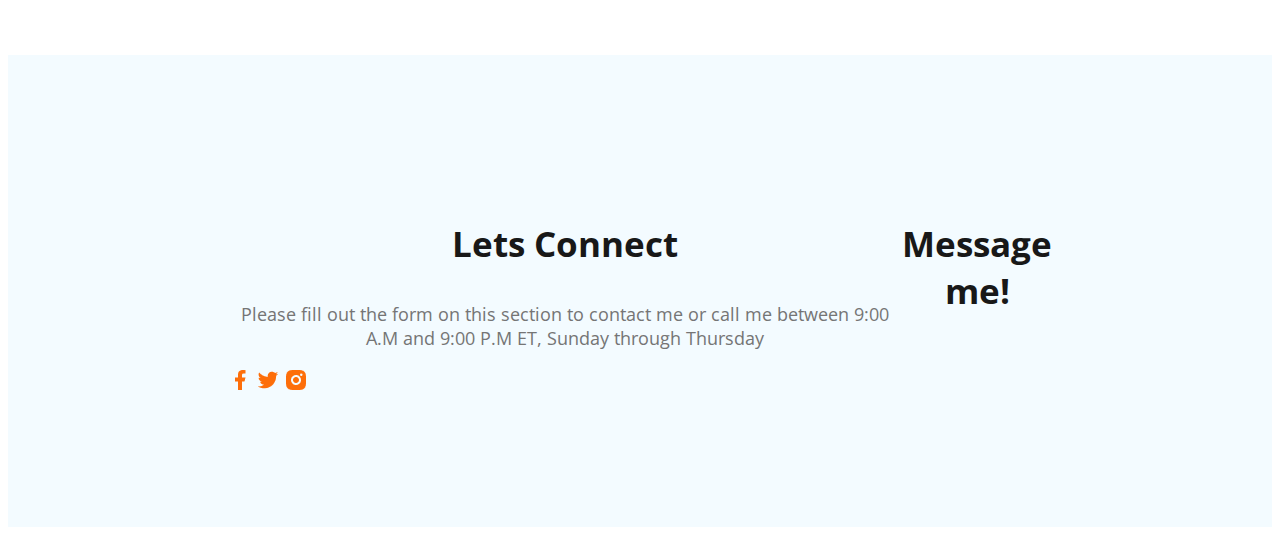
==== commit a07724b3: "added basic footer" ====
--- a/myport.html
+++ b/myport.html
@@ -179,8 +179,22 @@
 
     </main>
         
-
     <footer>
+        <div class="footer-col">
+            <h3 class="sec-titl">Lets Connect</h3>
+            <p class="sec-des">Please fill out the form on this section to contact me or call me between 9:00 A.M and 9:00 P.M ET, Sunday through Thursday</p>
+            <div class="social-links">
+                <a href=""><img src="facebook.png" alt=""></a>
+                <a href=""><img src="twitter.png" alt=""></a>
+                <a href=""><img src="insta.png" alt=""></a>
+            </div>
+        </div>
+        <div class="footer-col">
+            <h3 class="sec-titl">Message me!</h3>
+            
+
+            
+        </div>
 
     </footer>
     
--- a/styles/webport.css
+++ b/styles/webport.css
@@ -188,5 +188,15 @@
 .downl-cv{
     text-align: center;
     margin-top: 50px;
-    
+
+}
+
+
+/* Footer section */
+
+footer{
+    display: flex;
+    background-color: #f3fbff;
+    padding: 130px 220px;
+    margin-top: 100px;
 }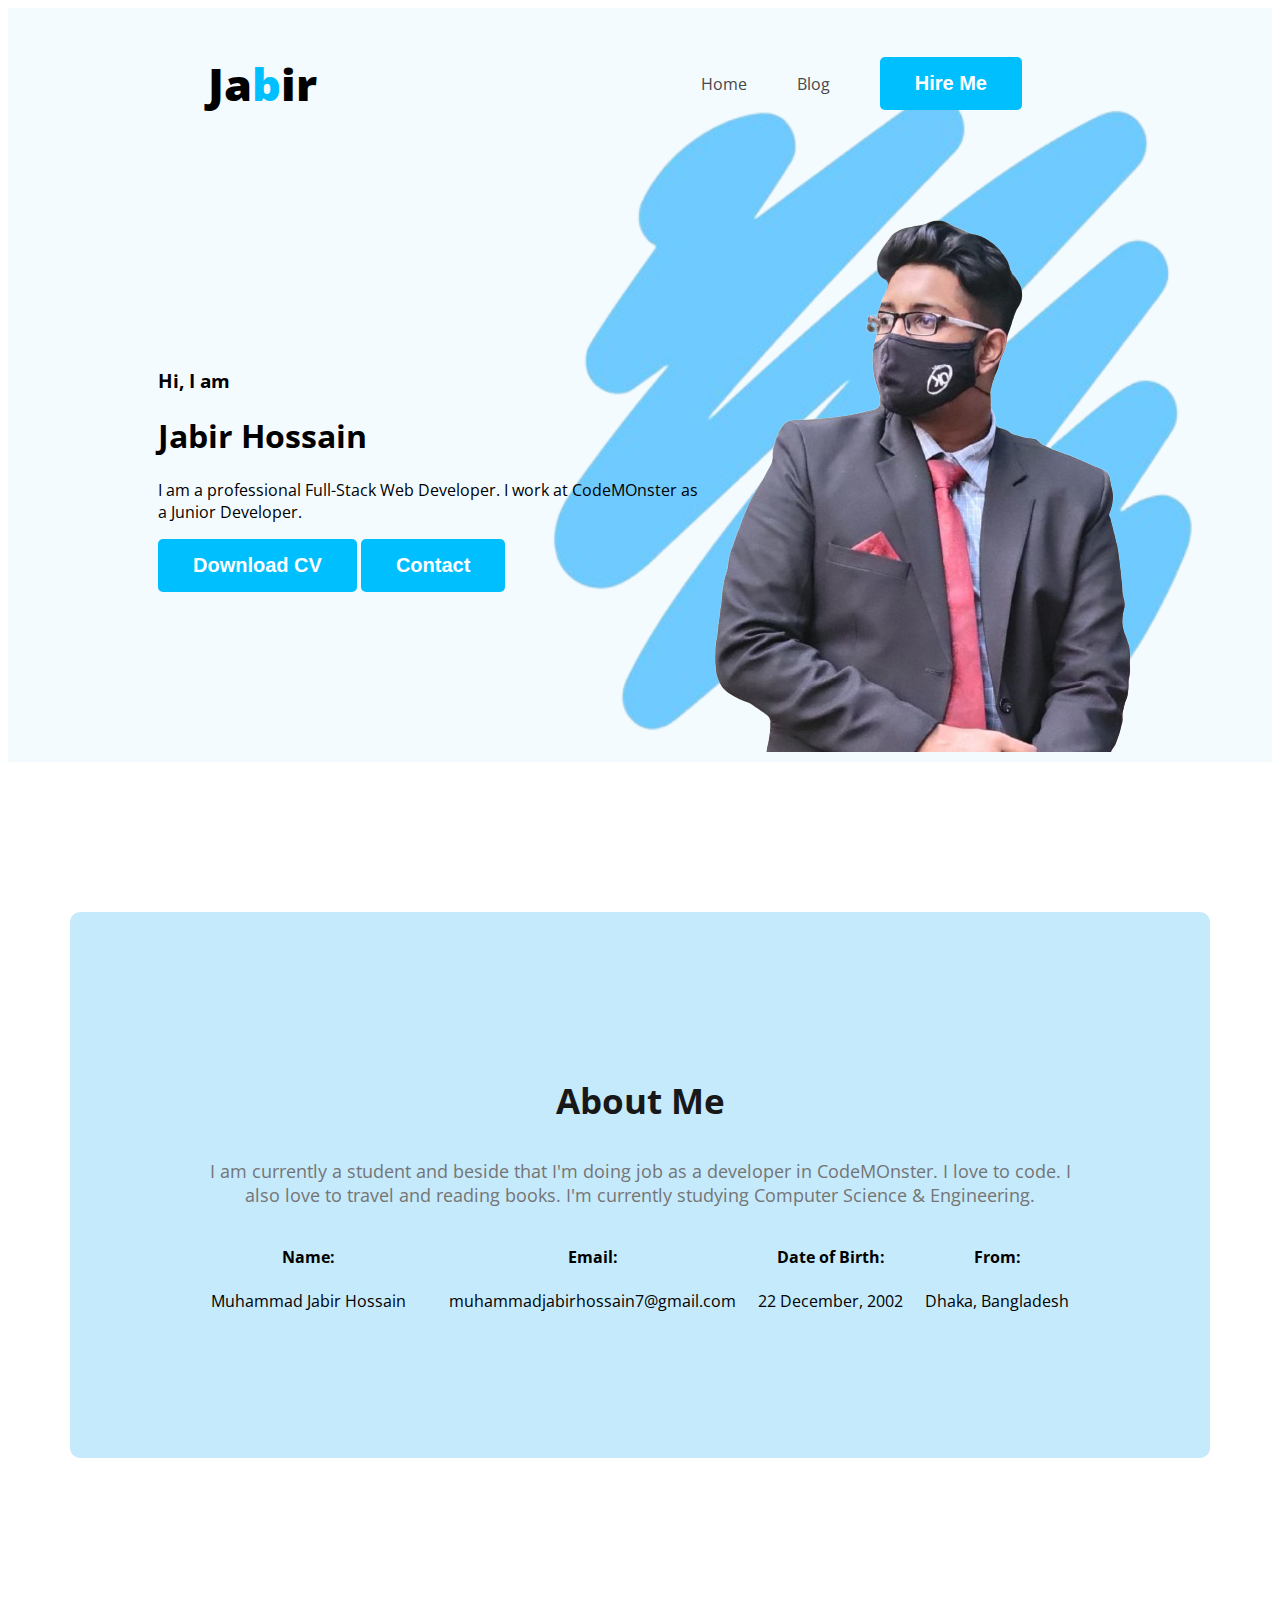
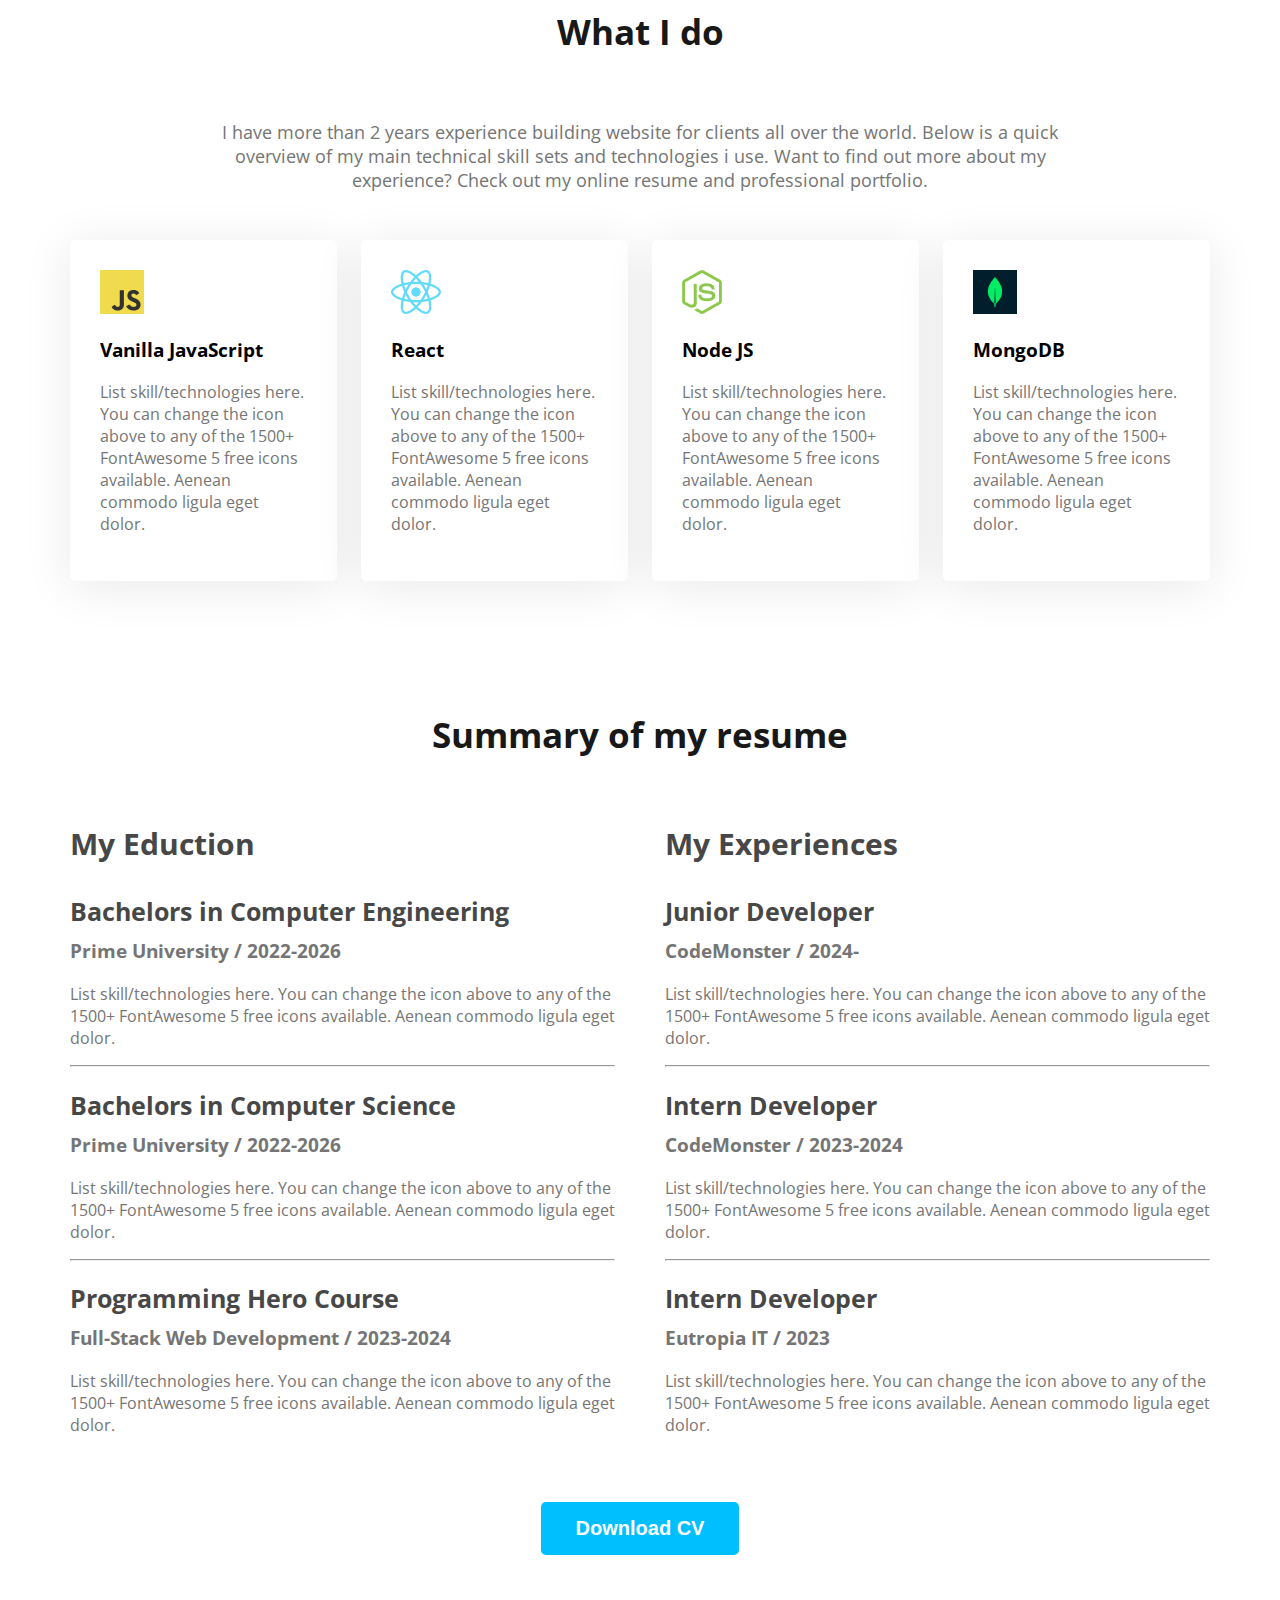
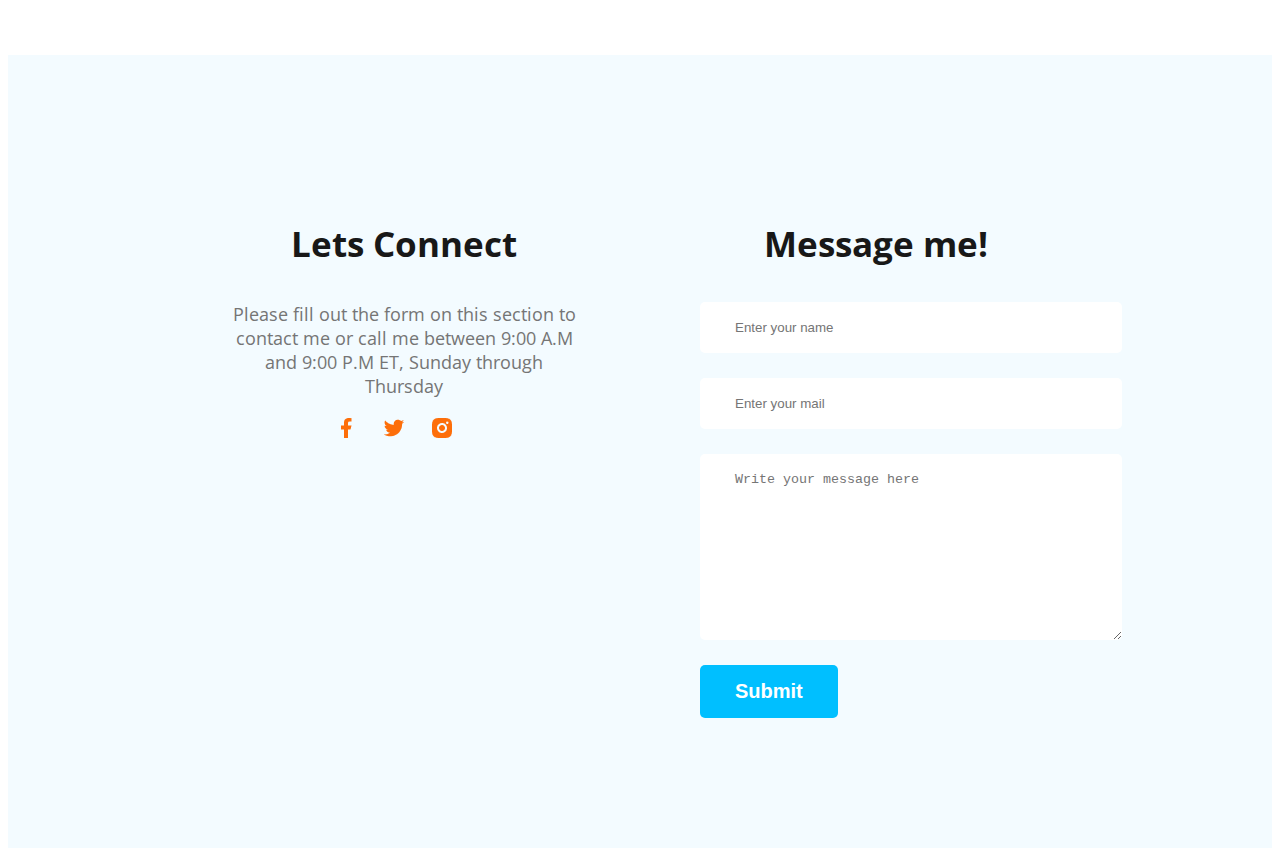
==== commit f0832e57: "oOmpleted non-resposnive portfolio" ====
--- a/myport.html
+++ b/myport.html
@@ -191,7 +191,12 @@
         </div>
         <div class="footer-col">
             <h3 class="sec-titl">Message me!</h3>
-            
+            <form class="contact" action="">
+                <input type="text" placeholder="Enter your name">
+                <input type="email" placeholder="Enter your mail">
+                <textarea name="" id="" cols="30" rows="10" placeholder="Write your message here"></textarea>
+                <button type="submit" class="pri-button1" value="submit">Submit</button>
+            </form>
 
             
         </div>
--- a/styles/webport.css
+++ b/styles/webport.css
@@ -196,7 +196,31 @@
 
 footer{
     display: flex;
+    gap: 120px;
     background-color: #f3fbff;
     padding: 130px 220px;
     margin-top: 100px;
+}
+
+.footer-col{
+    width: 50%;
+}
+
+.contact input[type="text"], .contact input[type="email"], textarea{
+    display: block;
+    margin-bottom: 25px;
+    padding: 18px 35px;
+    color: #757575;
+    border: none;
+    border-radius: 5px;
+    background-color: #fff;
+    width: 100%;
+}
+
+.social-links a{
+    margin-right: 20px;
+}
+
+.sec-titl, .sec-des, .social-links{
+    text-align: center;
 }